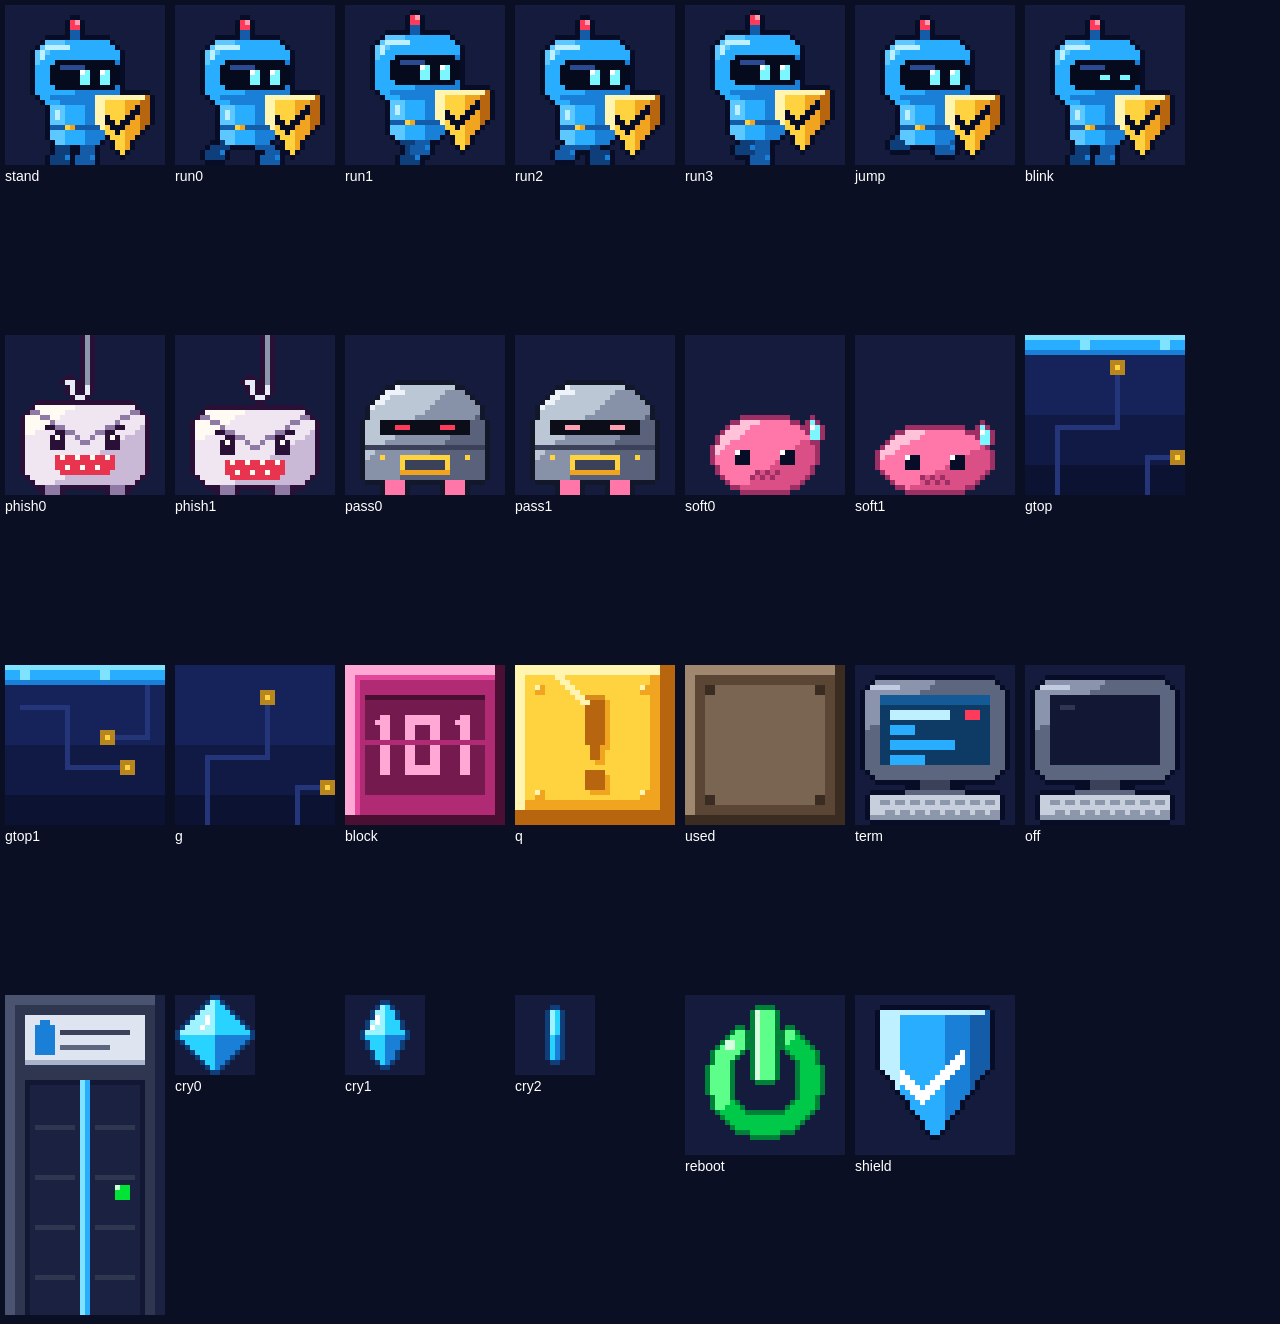
==== art-preview.html @ b63917aa "キャラと地形を、32ドットの今風のドット絵に描き直す 画面を 640×360 で描くようにして(計算は 320×180 の単位のまま)、 主人公・敵・ブロック・端末・扉・データの粒・背景を 32×32" ====
<!-- ドット絵の一覧(確認用)。手元で配信して /art-preview.html を開く -->
<!doctype html><body style="margin:0;background:#0b0f24"><canvas id=c></canvas><script type=module>
import * as A from './src/art.js';
const items = [
 ['stand',A.guard('stand')],['run0',A.guard('run0')],['run1',A.guard('run1',-1)],['run2',A.guard('run2')],['run3',A.guard('run3',-1)],['jump',A.guard('jump')],['blink',A.guard('stand',0,true)],
 ['phish0',A.phish(0)],['phish1',A.phish(1)],['pass0',A.pass(0)],['pass1',A.pass(1)],['soft0',A.soft(0)],['soft1',A.soft(1)],
 ['gtop',A.ground(true,0)],['gtop1',A.ground(true,1)],['g',A.ground(false,0)],['block',A.block()],['q',A.qblock(8)],['used',A.used()],['term',A.terminal(true)],['off',A.terminal(false)],
 ['door',A.door()],['cry0',A.crystal(0)],['cry1',A.crystal(1)],['cry2',A.crystal(2)],['reboot',A.reboot()],['shield',A.shield()]];
const S=5, cols=7, cw=34*S, ch=66*S; const c=document.getElementById('c'); c.width=cols*cw; c.height=Math.ceil(items.length/cols)*ch; const g=c.getContext('2d');
items.forEach(([n,G],i)=>{const ox=(i%cols)*cw+S, oy=Math.floor(i/cols)*ch+S; g.fillStyle='#141b3d'; g.fillRect(ox,oy,G[0].length*S,G.length*S);
 G.forEach((r,y)=>r.forEach((col,x)=>{ if(col){g.fillStyle=col; g.fillRect(ox+x*S,oy+y*S,S,S);} })); g.fillStyle='#fff'; g.font='14px sans-serif'; g.fillText(n,ox,oy+G.length*S+16); });
</script></body>
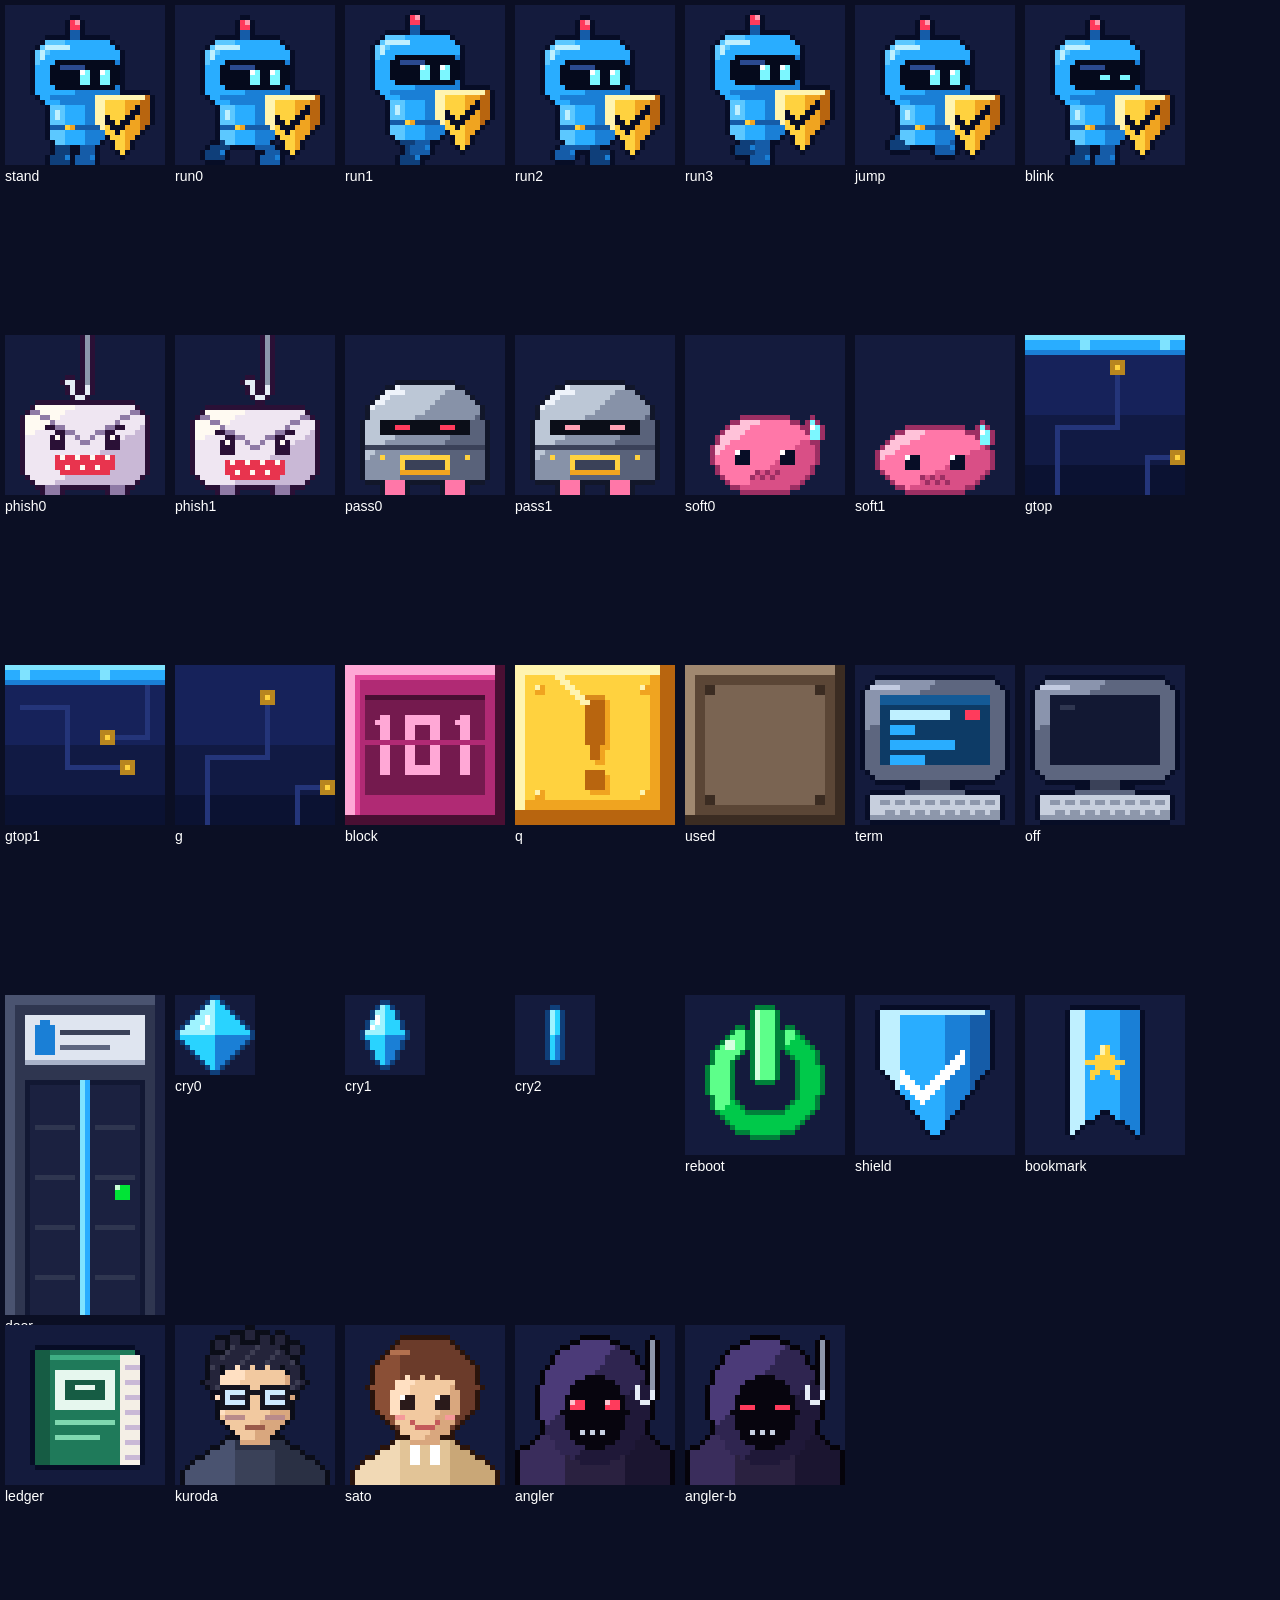
==== commit d2187be5: "第2版: 物語と「確かめ方を選ぶ」判断で、月曜を作り直す 企画書(第2版)に沿って、ゲームの中身を作り直す。  - 物語: 情シス見習いが相棒 AI ガードと、経理部を詐欺から守る1週間。まず月曜 -" ====
--- a/art-preview.html
+++ b/art-preview.html
@@ -5,7 +5,7 @@
  ['stand',A.guard('stand')],['run0',A.guard('run0')],['run1',A.guard('run1',-1)],['run2',A.guard('run2')],['run3',A.guard('run3',-1)],['jump',A.guard('jump')],['blink',A.guard('stand',0,true)],
  ['phish0',A.phish(0)],['phish1',A.phish(1)],['pass0',A.pass(0)],['pass1',A.pass(1)],['soft0',A.soft(0)],['soft1',A.soft(1)],
  ['gtop',A.ground(true,0)],['gtop1',A.ground(true,1)],['g',A.ground(false,0)],['block',A.block()],['q',A.qblock(8)],['used',A.used()],['term',A.terminal(true)],['off',A.terminal(false)],
- ['door',A.door()],['cry0',A.crystal(0)],['cry1',A.crystal(1)],['cry2',A.crystal(2)],['reboot',A.reboot()],['shield',A.shield()]];
+ ['door',A.door()],['cry0',A.crystal(0)],['cry1',A.crystal(1)],['cry2',A.crystal(2)],['reboot',A.reboot()],['shield',A.shield()],['bookmark',A.bookmark()],['ledger',A.ledger()],['kuroda',A.kuroda()],['sato',A.sato()],['angler',A.angler()],['angler-b',A.angler(true)]];
 const S=5, cols=7, cw=34*S, ch=66*S; const c=document.getElementById('c'); c.width=cols*cw; c.height=Math.ceil(items.length/cols)*ch; const g=c.getContext('2d');
 items.forEach(([n,G],i)=>{const ox=(i%cols)*cw+S, oy=Math.floor(i/cols)*ch+S; g.fillStyle='#141b3d'; g.fillRect(ox,oy,G[0].length*S,G.length*S);
  G.forEach((r,y)=>r.forEach((col,x)=>{ if(col){g.fillStyle=col; g.fillRect(ox+x*S,oy+y*S,S,S);} })); g.fillStyle='#fff'; g.font='14px sans-serif'; g.fillText(n,ox,oy+G.length*S+16); });
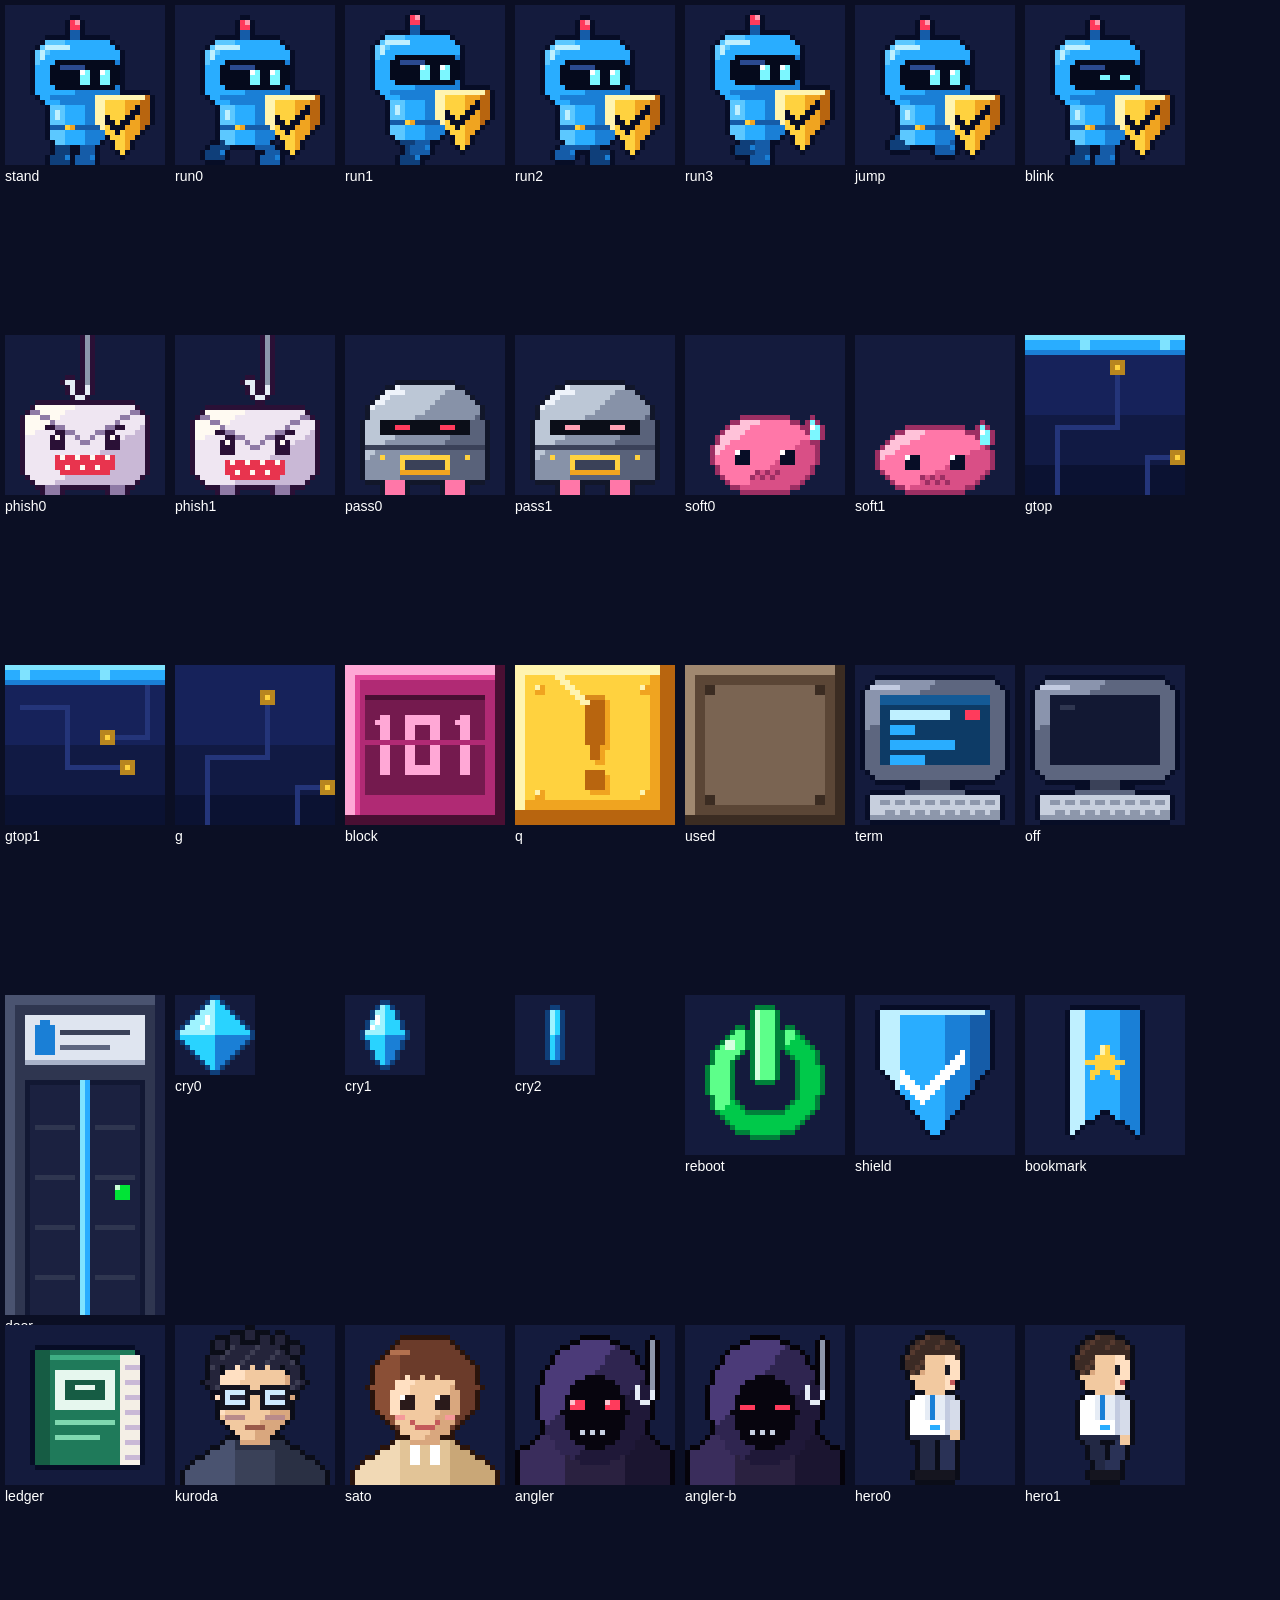
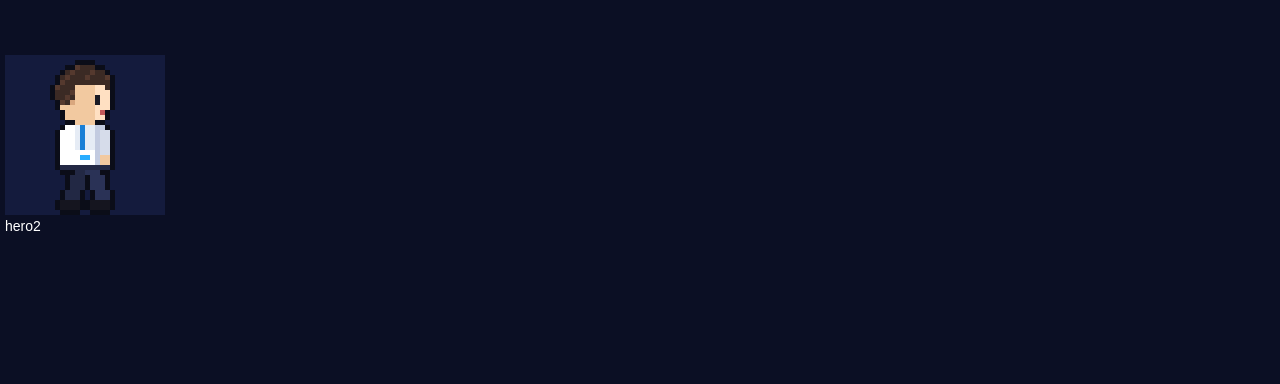
==== commit 579410d8: "導入を丁寧にする: オープニングムービー・練習区間・初めての説明 - オープニングムービー(約50秒・スキップ可): ゲームと同じドット絵をゲームの画面で動かす。   夜の街 → 黒幕の釣り糸 → 月" ====
--- a/art-preview.html
+++ b/art-preview.html
@@ -5,7 +5,7 @@
  ['stand',A.guard('stand')],['run0',A.guard('run0')],['run1',A.guard('run1',-1)],['run2',A.guard('run2')],['run3',A.guard('run3',-1)],['jump',A.guard('jump')],['blink',A.guard('stand',0,true)],
  ['phish0',A.phish(0)],['phish1',A.phish(1)],['pass0',A.pass(0)],['pass1',A.pass(1)],['soft0',A.soft(0)],['soft1',A.soft(1)],
  ['gtop',A.ground(true,0)],['gtop1',A.ground(true,1)],['g',A.ground(false,0)],['block',A.block()],['q',A.qblock(8)],['used',A.used()],['term',A.terminal(true)],['off',A.terminal(false)],
- ['door',A.door()],['cry0',A.crystal(0)],['cry1',A.crystal(1)],['cry2',A.crystal(2)],['reboot',A.reboot()],['shield',A.shield()],['bookmark',A.bookmark()],['ledger',A.ledger()],['kuroda',A.kuroda()],['sato',A.sato()],['angler',A.angler()],['angler-b',A.angler(true)]];
+ ['door',A.door()],['cry0',A.crystal(0)],['cry1',A.crystal(1)],['cry2',A.crystal(2)],['reboot',A.reboot()],['shield',A.shield()],['bookmark',A.bookmark()],['ledger',A.ledger()],['kuroda',A.kuroda()],['sato',A.sato()],['angler',A.angler()],['angler-b',A.angler(true)],['hero0',A.hero(0)],['hero1',A.hero(1)],['hero2',A.hero(2)]];
 const S=5, cols=7, cw=34*S, ch=66*S; const c=document.getElementById('c'); c.width=cols*cw; c.height=Math.ceil(items.length/cols)*ch; const g=c.getContext('2d');
 items.forEach(([n,G],i)=>{const ox=(i%cols)*cw+S, oy=Math.floor(i/cols)*ch+S; g.fillStyle='#141b3d'; g.fillRect(ox,oy,G[0].length*S,G.length*S);
  G.forEach((r,y)=>r.forEach((col,x)=>{ if(col){g.fillStyle=col; g.fillRect(ox+x*S,oy+y*S,S,S);} })); g.fillStyle='#fff'; g.font='14px sans-serif'; g.fillText(n,ox,oy+G.length*S+16); });
